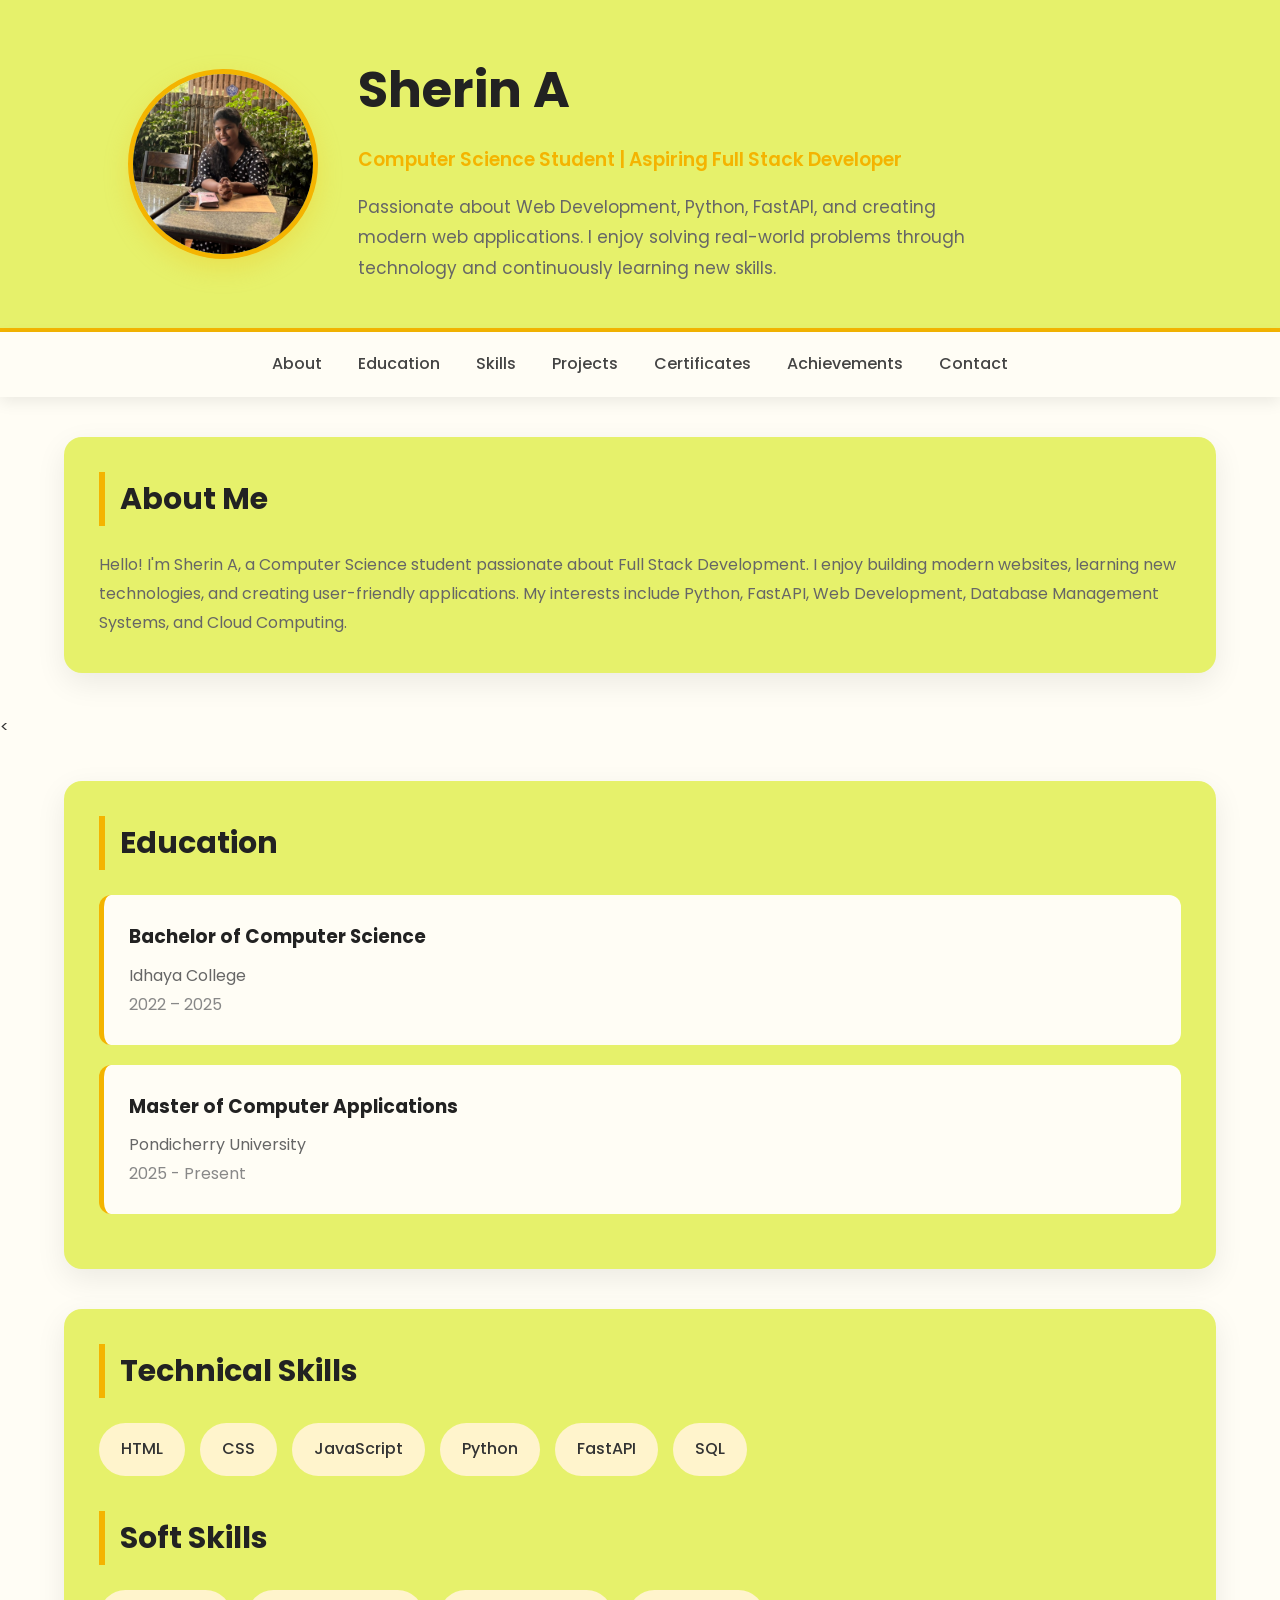
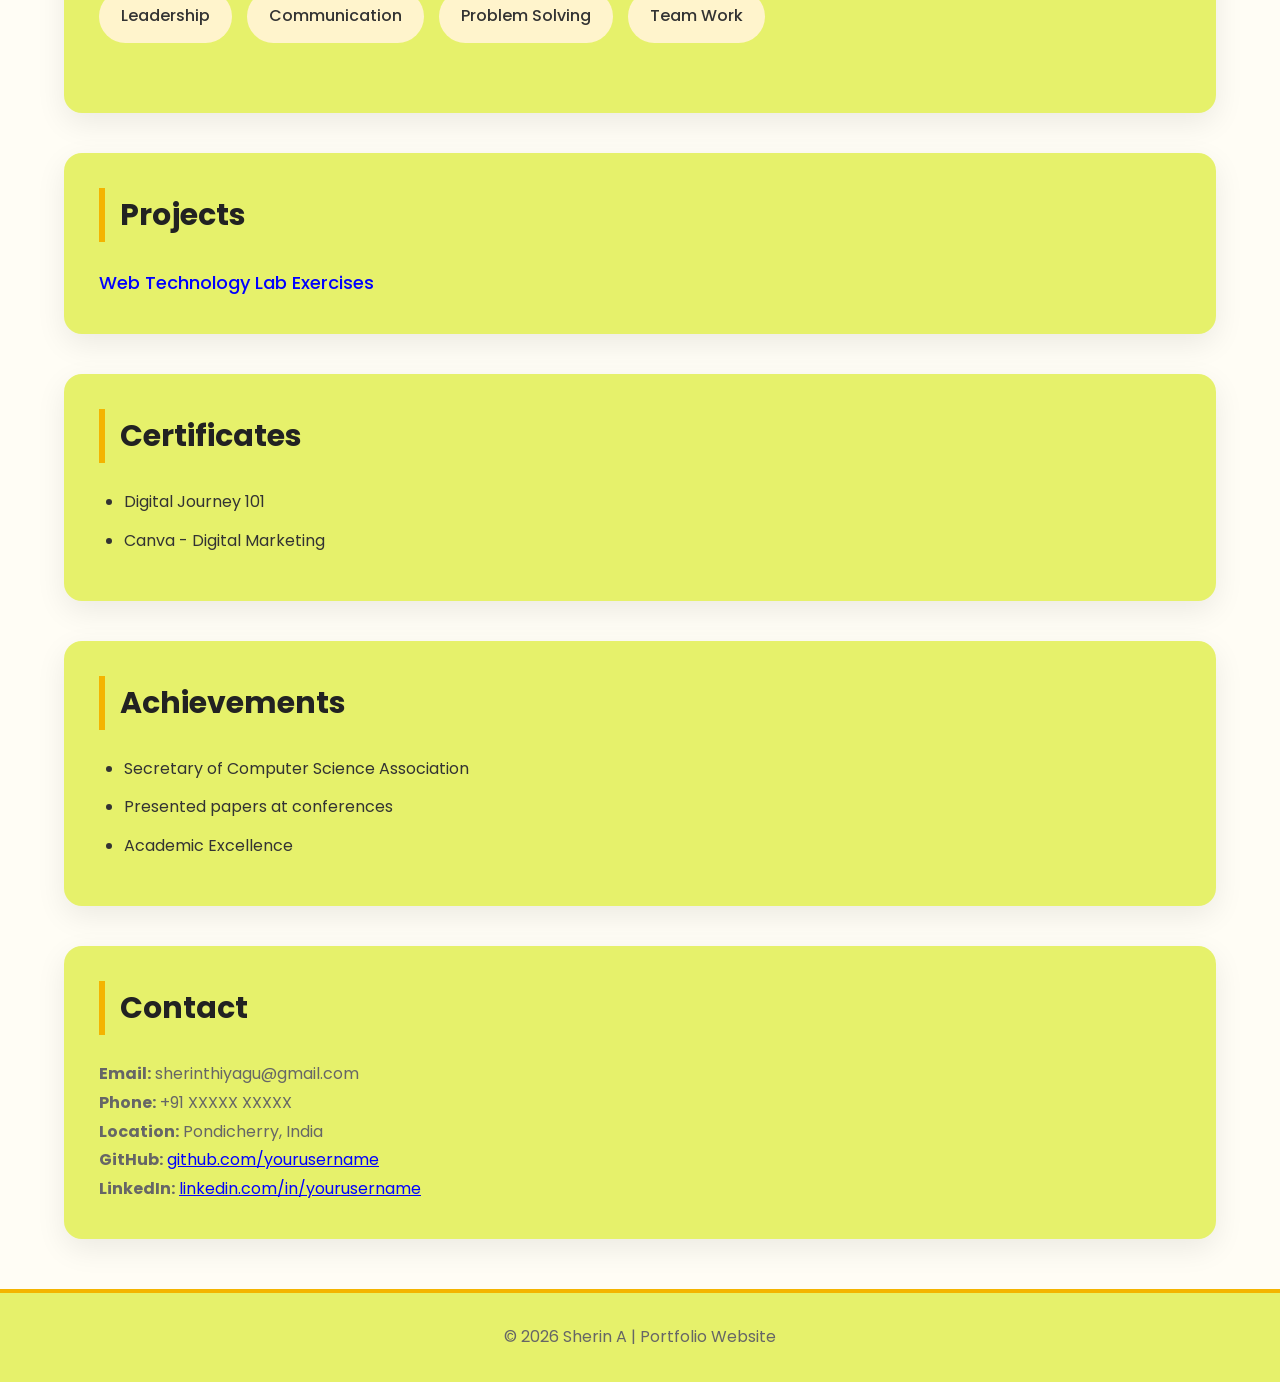
==== index.html @ 644ea32d "Added Web Technology lab projects" ====
<!DOCTYPE html>
<html lang="en">

<head>
    <meta charset="UTF-8">
    <meta name="viewport" content="width=device-width, initial-scale=1.0">
    <title>Sherin A | Portfolio</title>

    <link rel="stylesheet" href="style.css">
    <style>


@import url('https://fonts.googleapis.com/css2?family=Poppins:wght@300;400;500;600;700&display=swap');


*{
    margin:0;
    padding:0;
    box-sizing:border-box;
}

html{
    scroll-behavior:smooth;
}

body{
    font-family:'Poppins',sans-serif;
    background:#fffdf5;
    color:#333;
    line-height:1.8;
}



header{
    background:#e6f16b;
    padding:45px 10%;
    border-bottom:4px solid #f4b400;
}

.profile{
    display:flex;
    align-items:center;
    gap:40px;
    flex-wrap:wrap;
}

.profile img{
    width:190px;
    height:190px;
    object-fit:cover;
    border-radius:50%;
    border:5px solid #f4b400;
    box-shadow:0 10px 25px rgba(244,180,0,.25);
    transition:.3s;
}

.profile img:hover{
    transform:scale(1.05);
}

.profile-text{
    flex:1;
}

.profile-text h1{
    font-size:50px;
    color:#222;
    margin-bottom:8px;
}

.profile-text h3{
    color:#f4b400;
    font-weight:600;
    margin-bottom:15px;
}

.profile-text p{
    max-width:650px;
    color:#666;
    font-size:17px;
}



nav{
    background:#fffdf5;
    display:flex;
    justify-content:center;
    position:sticky;
    top:0;
    padding:18px;
    box-shadow:0 5px 15px rgba(0,0,0,.08);
    z-index:1000;
}

nav a{
    text-decoration:none;
    color:#444;
    margin:0 18px;
    font-weight:500;
    transition:.3s;
    position:relative;
}

nav a::after{
    content:'';
    width:0;
    height:3px;
    background:#f4b400;
    position:absolute;
    left:0;
    bottom:-6px;
    transition:.3s;
}

nav a:hover::after{
    width:100%;
}

nav a:hover{
    color:#f4b400;
}


section{
    width:90%;
    max-width:1200px;
    margin:40px auto;
    background:#e6f16b;
    padding:35px;
    border-radius:18px;
    box-shadow:0 10px 30px rgba(0,0,0,.08);
    transition:.3s;
}

section:hover{
    transform:translateY(-5px);
}

h2{
    font-size:30px;
    color:#222;
    border-left:6px solid #f4b400;
    padding-left:15px;
    margin-bottom:25px;
}

p{
    color:#666;
}


.card{
    background:#fffdf5;
    border-left:5px solid #f4b400;
    padding:25px;
    margin-bottom:20px;
    border-radius:12px;
    transition:.3s;
}

.card:hover{
    transform:translateX(8px);
}

.card h3{
    margin-bottom:8px;
    color:#222;
}

.card span{
    color:#888;
}



.skills{
    display:flex;
    flex-wrap:wrap;
    gap:15px;
    margin-bottom:35px;
}

.skill{
    background:#fff4cc;
    color:#333;
    padding:12px 22px;
    border-radius:30px;
    font-weight:500;
    transition:.3s;
}

.skill:hover{
    background:#f4b400;
    color:white;
    transform:translateY(-4px);
}



.project-container{
    display:grid;
    grid-template-columns:repeat(auto-fit,minmax(280px,1fr));
    gap:25px;
}

.project{
    background:white;
    padding:25px;
    border-radius:15px;
    border-top:5px solid #f4b400;
    box-shadow:0 10px 25px rgba(0,0,0,.08);
    transition:.3s;
}

.project:hover{
    transform:translateY(-8px);
    box-shadow:0 18px 35px rgba(0,0,0,.12);
}

.project h3{
    color:#222;
    margin-bottom:12px;
}


ul{
    margin-left:25px;
}

li{
    margin-bottom:10px;
}


a{
    color:#f4b400;
}

a:hover{
    color:#d89f00;
}



footer{
    background:#e6f16b;
    text-align:center;
    padding:30px;
    margin-top:50px;
    border-top:4px solid #f4b400;
    color:#666;
}



::-webkit-scrollbar{
    width:10px;
}

::-webkit-scrollbar-track{
    background:#eee;
}

::-webkit-scrollbar-thumb{
    background:#f4b400;
    border-radius:10px;
}



@media(max-width:768px){

header{
    padding:35px 8%;
}

.profile{
    flex-direction:column;
    text-align:center;
}

.profile img{
    width:160px;
    height:160px;
}

.profile-text h1{
    font-size:38px;
}

nav{
    flex-wrap:wrap;
}

nav a{
    margin:8px 12px;
}

section{
    width:95%;
    padding:25px;
}

.project-container{
    grid-template-columns:1fr;
}

}

</style>
</head>

<body>

    

    <header>

        <div class="profile">

            <img src="sherin.jpg.jpeg" alt="Profile Picture">

            <div class="profile-text">

                <h1>Sherin A</h1>

                <h3>Computer Science Student | Aspiring Full Stack Developer</h3>

                <p>
                    Passionate about Web Development, Python,
                    FastAPI, and creating modern web applications.
                    I enjoy solving real-world problems through
                    technology and continuously learning new skills.
                </p>

            </div>

        </div>

    </header>



    <nav>

        <a href="#about">About</a>

        <a href="#education">Education</a>

        <a href="#skills">Skills</a>

        <a href="#projects">Projects</a>

        <a href="#certificates">Certificates</a>

        <a href="#achievements">Achievements</a>

        <a href="#contact">Contact</a>

    </nav>



    <section id="about">

        <h2>About Me</h2>

        <p>

            Hello! I'm Sherin A, a Computer Science student
            passionate about Full Stack Development.

            I enjoy building modern websites,
            learning new technologies,
            and creating user-friendly applications.

            My interests include Python, FastAPI,
            Web Development,
            Database Management Systems,
            and Cloud Computing.

        </p>

    </section>

    <
    <section id="education">

        <h2>Education</h2>

        <div class="card">

            <h3>Bachelor of Computer Science</h3>

            <p>Idhaya College</p>

            <span>2022 – 2025</span>

        </div>

        <div class="card">

            <h3>Master of Computer Applications</h3>

            <p>Pondicherry University</p>

            <span>2025 - Present</span>

        </div>

    </section>

    <section id="skills">

        <h2>Technical Skills</h2>

        <div class="skills">

            <div class="skill">HTML</div>

            <div class="skill">CSS</div>

            <div class="skill">JavaScript</div>

            <div class="skill">Python</div>

            <div class="skill">FastAPI</div>

            <div class="skill">SQL</div>

         </div>

        <h2>Soft Skills</h2>

        <div class="skills">

            <div class="skill">Leadership</div>

            <div class="skill">Communication</div>

            <div class="skill">Problem Solving</div>

            <div class="skill">Team Work</div>

        </div>

    </section>

  

   <section id="projects">

    <h2>Projects</h2>

    <p>
        <a href="lab.html"
           style="color:blue; font-size:18px; font-weight:500; text-decoration:none;">
            Web Technology Lab Exercises
        </a>
    </p>

</section>

    </div>

</section>
    <section id="certificates">

        <h2>Certificates</h2>

        <ul>

            <li>Digital Journey 101</li>

            <li>Canva - Digital Marketing</li>

        </ul>

    </section>

  

    <section id="achievements">

        <h2>Achievements</h2>

        <ul>

            <li>Secretary of Computer Science Association</li>

            <li>Presented papers at conferences</li>

            <li>Academic Excellence</li>

        </ul>

    </section>

    
    <section id="contact">

        <h2>Contact</h2>

        <p><strong>Email:</strong> sherinthiyagu@gmail.com</p>

        <p><strong>Phone:</strong> +91 XXXXX XXXXX</p>

        <p><strong>Location:</strong> Pondicherry, India</p>

       <p>
    <strong>GitHub:</strong>
    <a href="https://github.com/yourusername"
       target="_blank"
       style="color:blue;">
        github.com/yourusername
    </a>
</p>

<p>
    <strong>LinkedIn:</strong>
    <a href="https://linkedin.com/in/yourusername"
       target="_blank"
       style="color:blue;">
        linkedin.com/in/yourusername
    </a>
</p>
    </section>


    <footer>

        <p>

            © 2026 Sherin A | Portfolio Website

        </p>

    </footer>

</body>

</html>
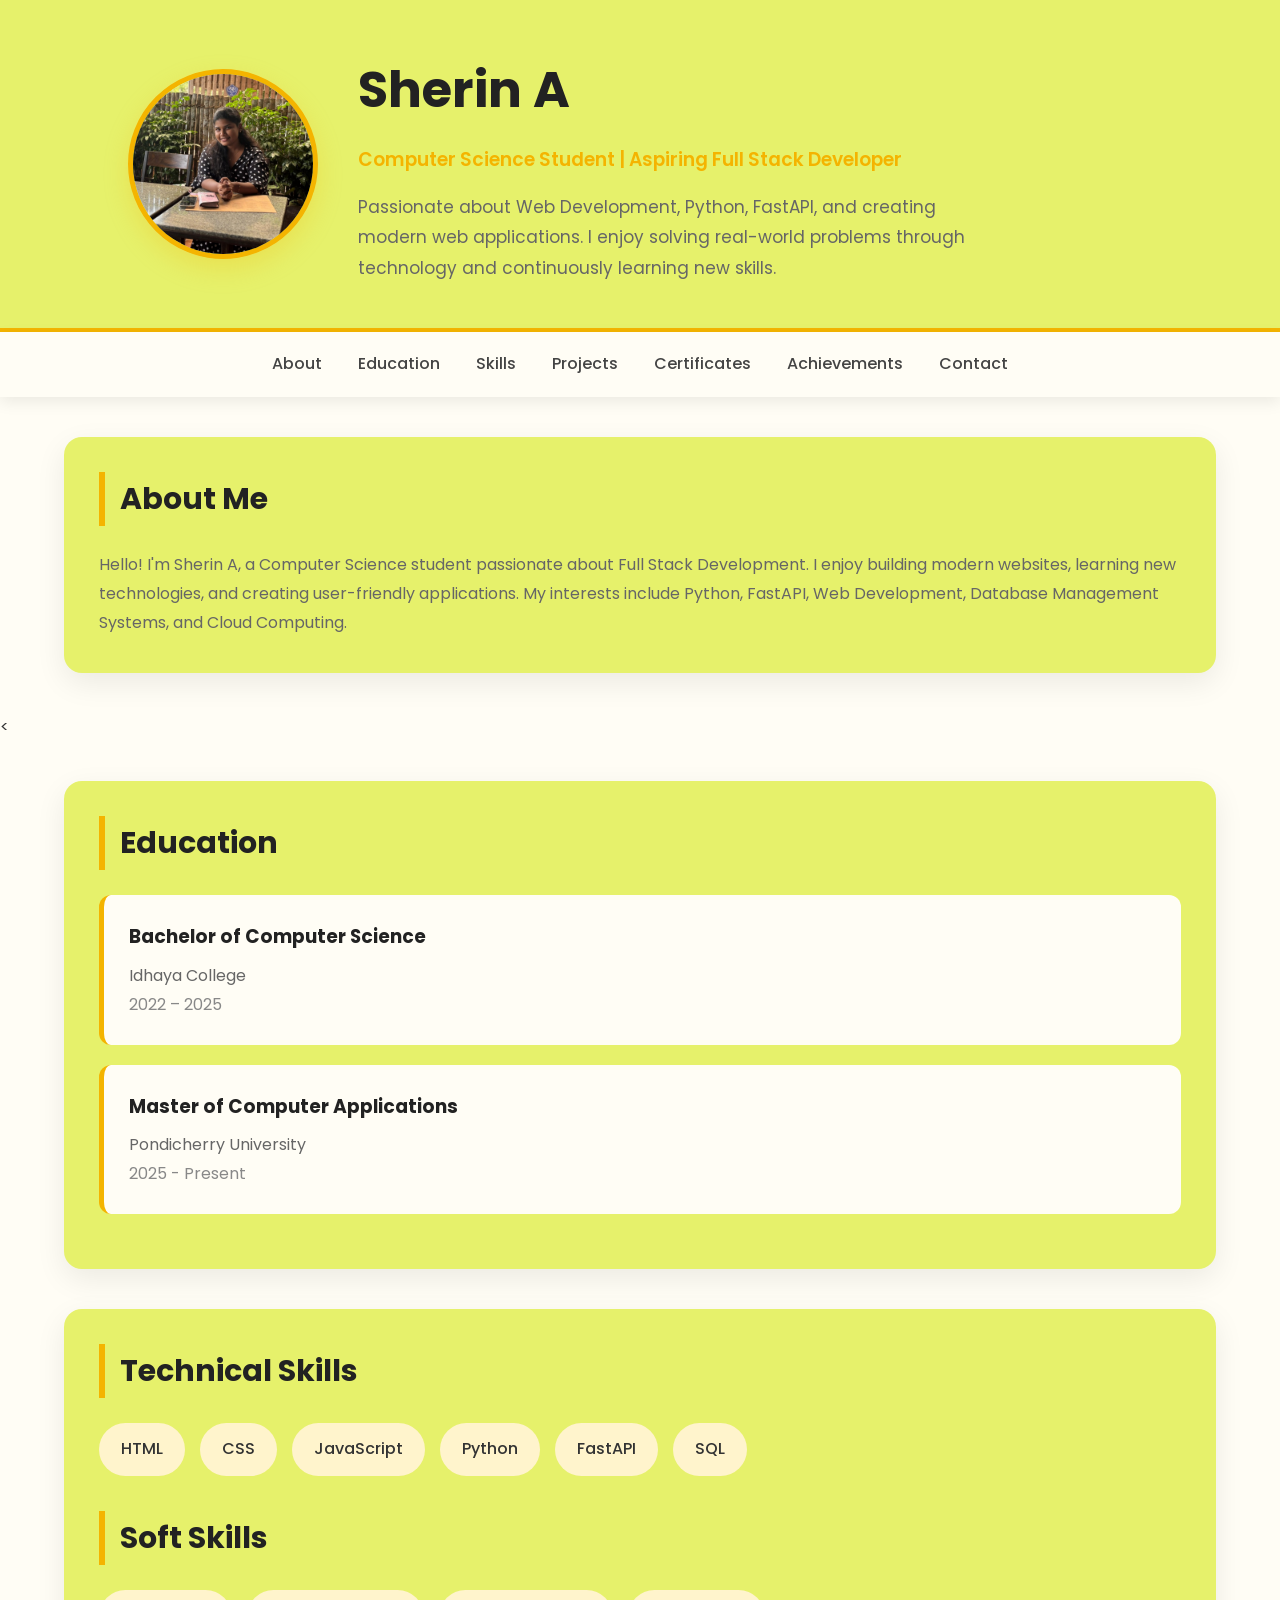
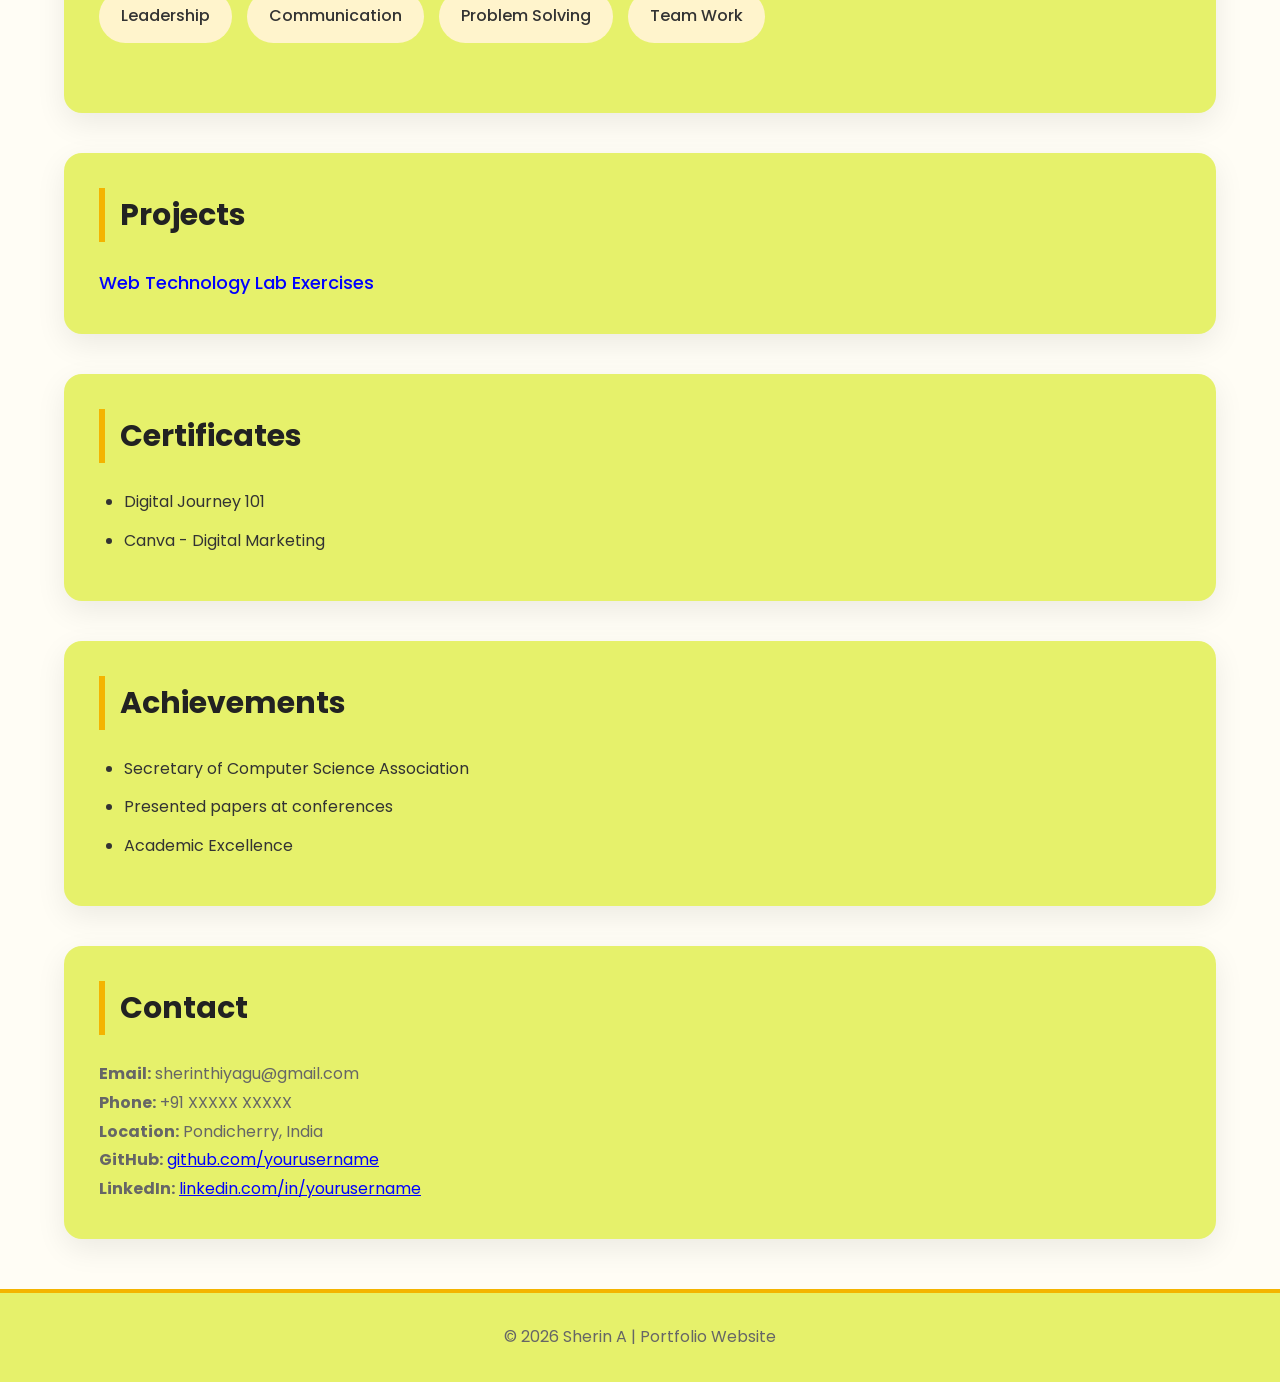
==== commit a2bb7cdb: "Update all Web Technology lab experiments" ====
--- a/index.html
+++ b/index.html
@@ -455,7 +455,7 @@
     <h2>Projects</h2>
 
     <p>
-        <a href="lab.html"
+        <a href="labs.html"
            style="color:blue; font-size:18px; font-weight:500; text-decoration:none;">
             Web Technology Lab Exercises
         </a>
